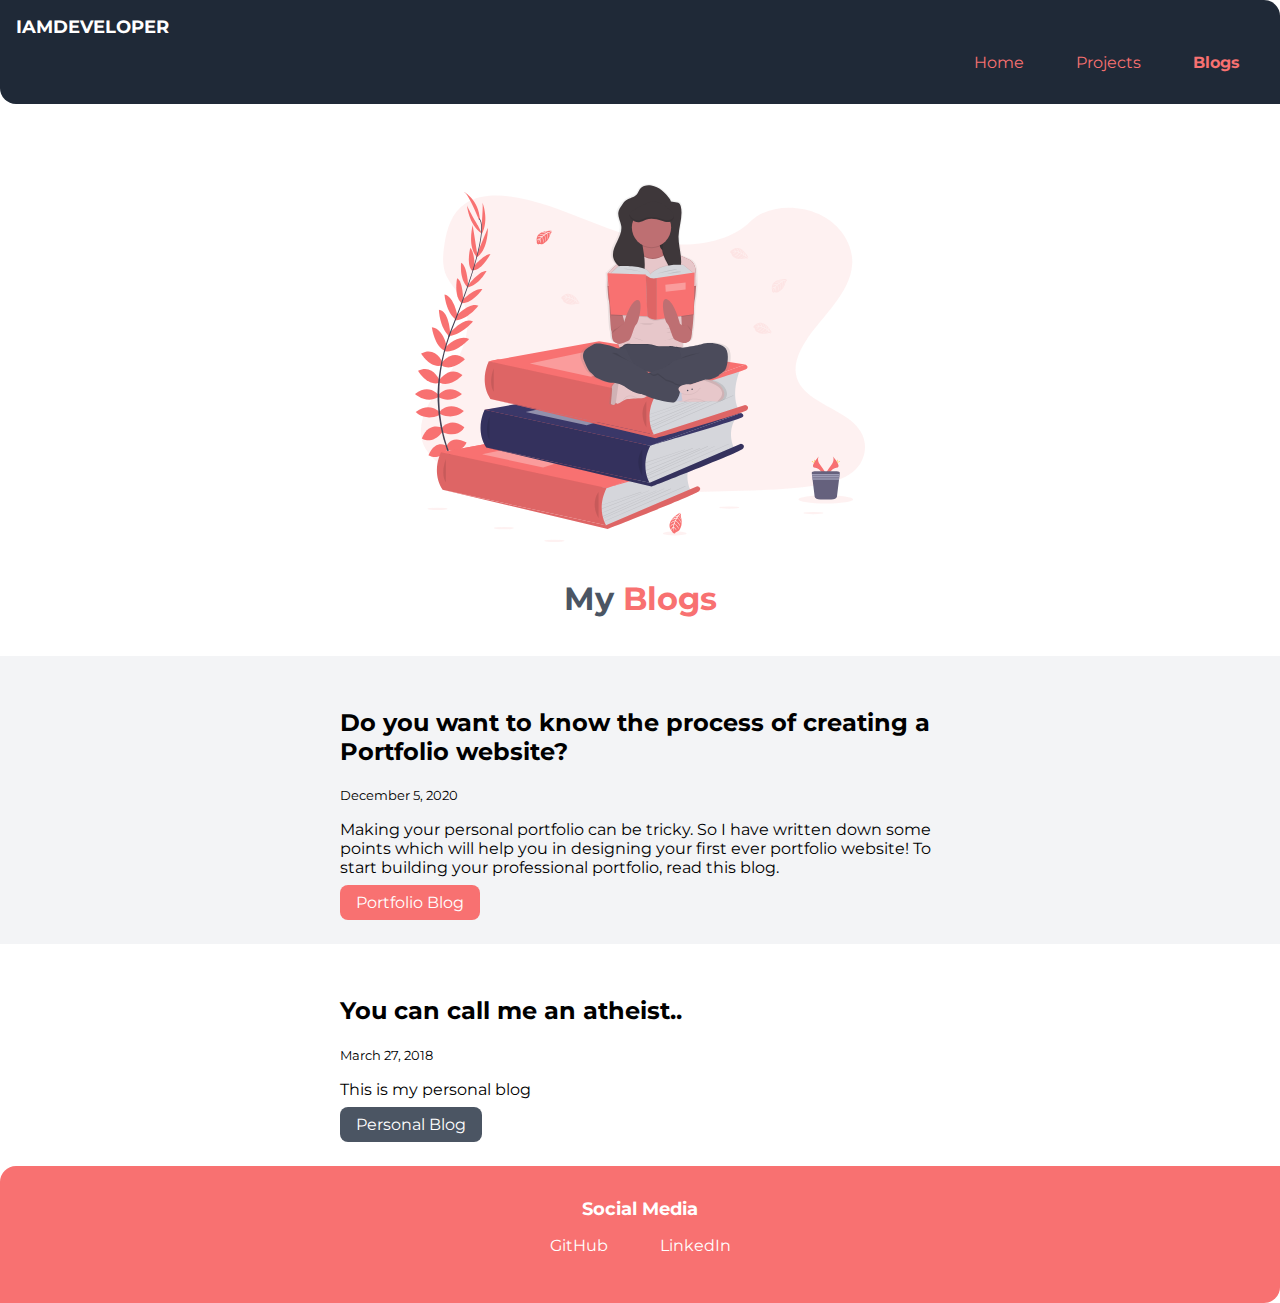
==== blogs.html @ bff173ba "corrected github link" ====
<!DOCTYPE html>
<html lang="en">

<head>
    <meta charset="UTF-8">
    <meta name="viewport" content="width=device-width, initial-scale=1.0">
    <title>Blogs | Madhushree Kunder</title>
    <link href="/styles.css" rel="stylesheet">

</head>

<body>
    <nav class="navigation container">
        <div class="nav-brand ">IAMDEVELOPER</div>
        <ul class="list-non-bullet align-to-right ">
            <li class="list-item-inline">
                <a class="link " href="/">Home</a>
            </li>
            <li class="list-item-inline">
                <a class="link" href="/projects.html">Projects</a>
            </li>
            <li class="list-item-inline">
                <a class="link link-active" href="/blogs.html">Blogs</a>
            </li>
        </ul>
    </nav>

    <header class="hero">
        <img class="hero-img" src="images/blog-image.svg" />
        <h1 class="hero-heading">My <span style="color: var(--primary-color)">Blogs</span>
        </h1>
    </header>


    <!-- <div class="container container-center">
        <h2 class="blog-header">Read Interesting Blogs here:</h2>
    </div> -->

    <section class="section ow">
        <div class="container container-center">
            <h2>Do you want to know the process of creating a Portfolio website?</h2>
            <small>December 5, 2020</small>
            <p>Making your personal portfolio can be tricky. So I have written down some points which will help you in designing your first ever portfolio website! To start building your professional portfolio, read this blog.</p>
            <a class=" link link-primary"
                href="https://madhushreekunder.hashnode.dev/do-you-know-the-process-of-creating-a-portfolio-website">Portfolio
                Blog</a>
        </div>
    </section>

    <section class="section ">
        <div class="container container-center">
            <h2>You can call me an atheist..</h2>
            <small>March 27, 2018</small>
            <p>This is my personal blog</p>
            <a class=" link link-third" href="https://madhushreekunder.wordpress.com/">Personal
                Blog</a>
        </div>
    </section>

    <footer class="footer">
        <div class="footer-header ">Social Media</div>
        <ul class="social-links list-non-bullet">
            <li class="list-item-inline"><a class="link" href="https://github.com/MadhushreeKunder/madhushree-kunder-portfolio">GitHub</a></li>
            <li class="list-item-inline"><a class="link"
                    href=https://www.linkedin.com/in/madhushree-kunder-5795951b1>LinkedIn</a></li>
            <!-- <li class="list-item-inline"><a class="link" href="/">linkedin</a></li> -->
        </ul>
    </footer>




</body>

</html>

<!--  1:58:25 -->
---- styles.css ----
@import url("https://fonts.googleapis.com/css2?family=Montserrat:wght@400;700&display=swap");

:root {
  --primary-color: #f87171;
  --secondary-color: #1f2937;
  --dark-gray: #4b5563;
  --light-gray: #f3f4f6;
}

.padding-medium{
  padding: 2rem 0rem;
}

/* background-color: #1F2937; */
body {
  font-family: "Montserrat", sans-serif;
  margin: 0px;
}

hr {
  margin: 2rem 0rem;
}

/** container **/
.container {
  padding-left: 1rem;
  padding-right: 1rem;
}

.container-center {
  max-width: 600px;
  margin: auto;
}

/**links**/
.link {
  text-decoration: none;
  padding: 0.5rem 1rem;
  box-sizing: border-box;
  /* margin-top: 5rem; */
}

.link-primary {
  background-color: var(--primary-color);
  border-radius: 0.5rem;
  color: white;
}

.link-secondary {
  color: var(--secondary-color);
  border-radius: 0.5rem;
  border: 3px solid var(--secondary-color);
}

.link-third{
  background-color: var(--dark-gray);
  border-radius: 0.5rem;
  color: white;
}

.link-last {
  border-radius: 0.5rem;
  border: 3px solid var(--primary-color);
  color: var(--primary-color)
}





/**lists**/

.list-non-bullet {
  list-style: none;
}

.list-item-inline {
  display: inline;
  padding: 0rem 0.5rem;
}

/** navigation **/

.navigation {
  background-color: var(--secondary-color);
  color: white;
  padding: 1rem;
  border-bottom-left-radius: 1rem;
  border-top-right-radius: 1rem;
}

.navigation .link {
  color: var(--primary-color);
}

.align-to-right {
  text-align: right;
}

.nav-brand {
  font-weight: bold;
  font-size: 1.1rem;
}

.link-active {
  font-weight: bold;
}

/** header **/

.hero {
  padding: 1rem;
  padding-top: 5rem;
}

.hero .hero-img {
  max-width: 450px;
  margin: auto;
  display: block;
}

.hero .hero-heading {
  padding-top: 1rem;
  text-align: center;
  color: var(--dark-gray);
}


/** sections **/

.section {
  padding: 2rem;
}

.section h1 {
  text-align: center;
}

.ow {
  background-color: var(--light-gray);
}

.blog-header{
  text-align: center;
}


/** footer **/

.footer {
  background-color: var(--primary-color);
  padding: 2rem 1rem;
  text-align: center;
  color: white;
  border-top-left-radius: 1rem;
  border-bottom-right-radius: 1rem;
}

.footer .link {
  color: white;
}

.footer ul {
  padding-inline-start: 0px;
}

.footer .footer-header{
  font-weight: bold;
  font-size: large;
}
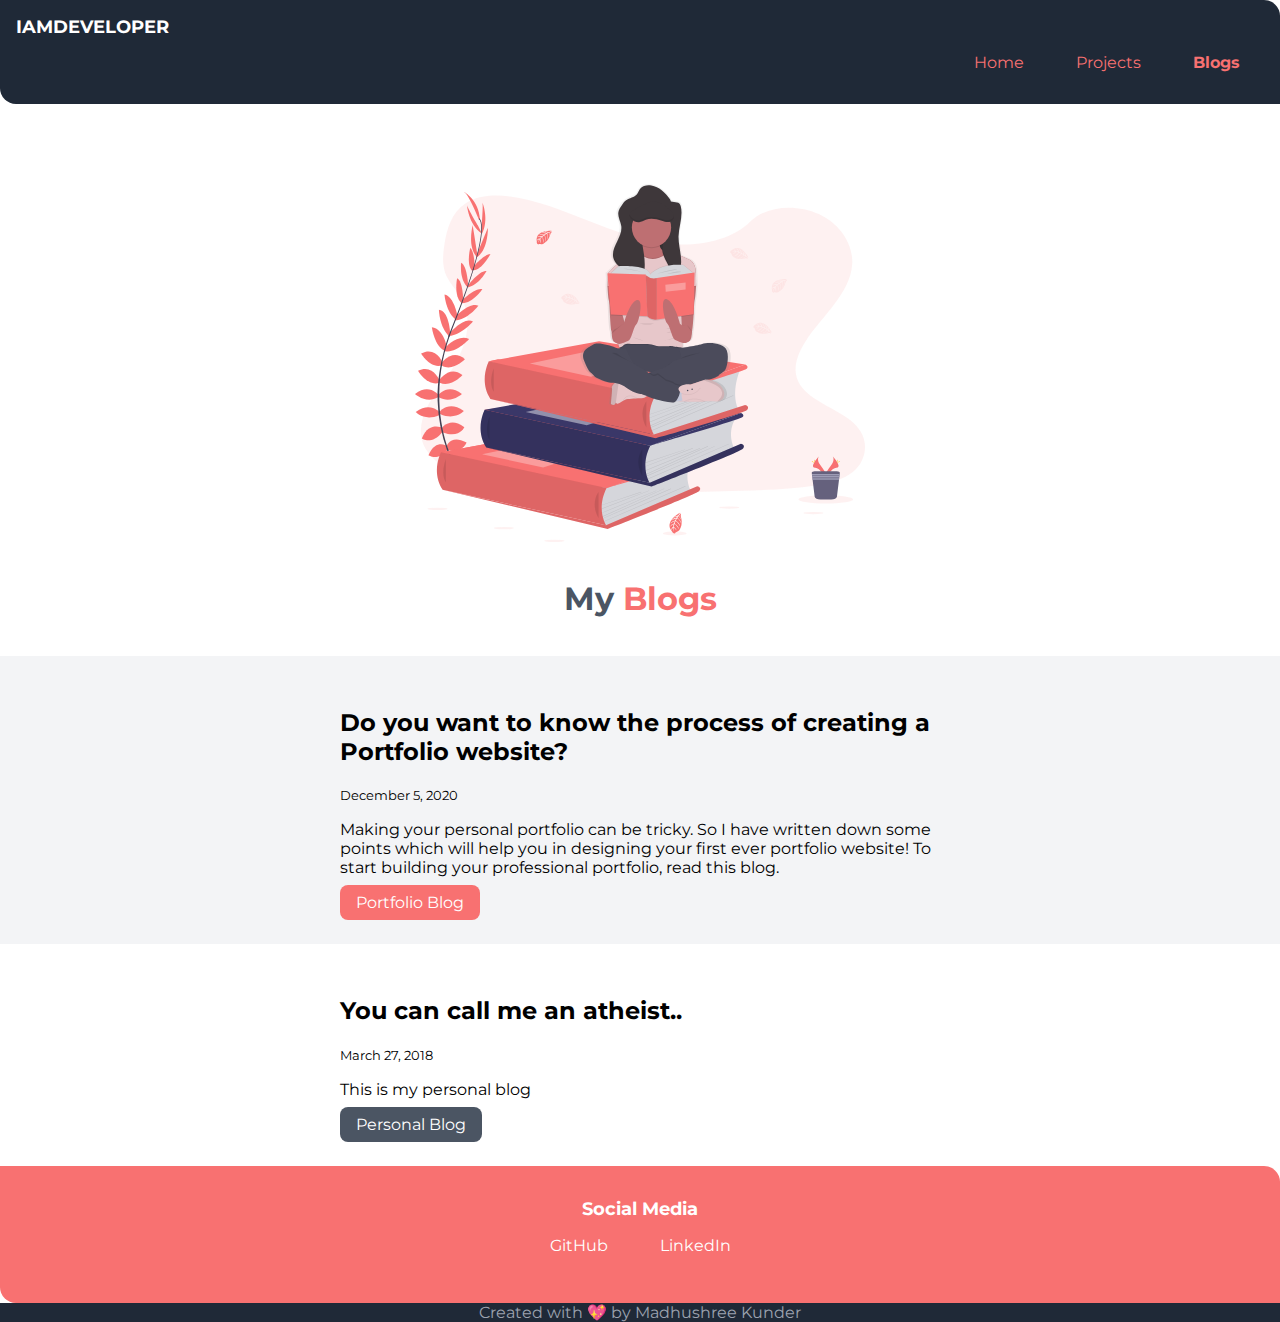
==== commit 1f264f9d: "added morse code project" ====
--- a/blogs.html
+++ b/blogs.html
@@ -71,6 +71,7 @@
 
 
 </body>
+<div id="last-line">Created with 💖 by Madhushree Kunder</div>
 
 </html>
 
--- a/styles.css
+++ b/styles.css
@@ -5,6 +5,7 @@
   --secondary-color: #1f2937;
   --dark-gray: #4b5563;
   --light-gray: #f3f4f6;
+  --gray: #9CA3AF;
 }
 
 .padding-medium{
@@ -152,8 +153,8 @@
   padding: 2rem 1rem;
   text-align: center;
   color: white;
-  border-top-left-radius: 1rem;
-  border-bottom-right-radius: 1rem;
+  border-top-right-radius: 1rem;
+  border-bottom-left-radius: 1rem;
 }
 
 .footer .link {
@@ -168,3 +169,9 @@
   font-weight: bold;
   font-size: large;
 }
+
+#last-line{
+  background-color: var(--secondary-color);
+  text-align: center;
+  color: var(--gray);
+}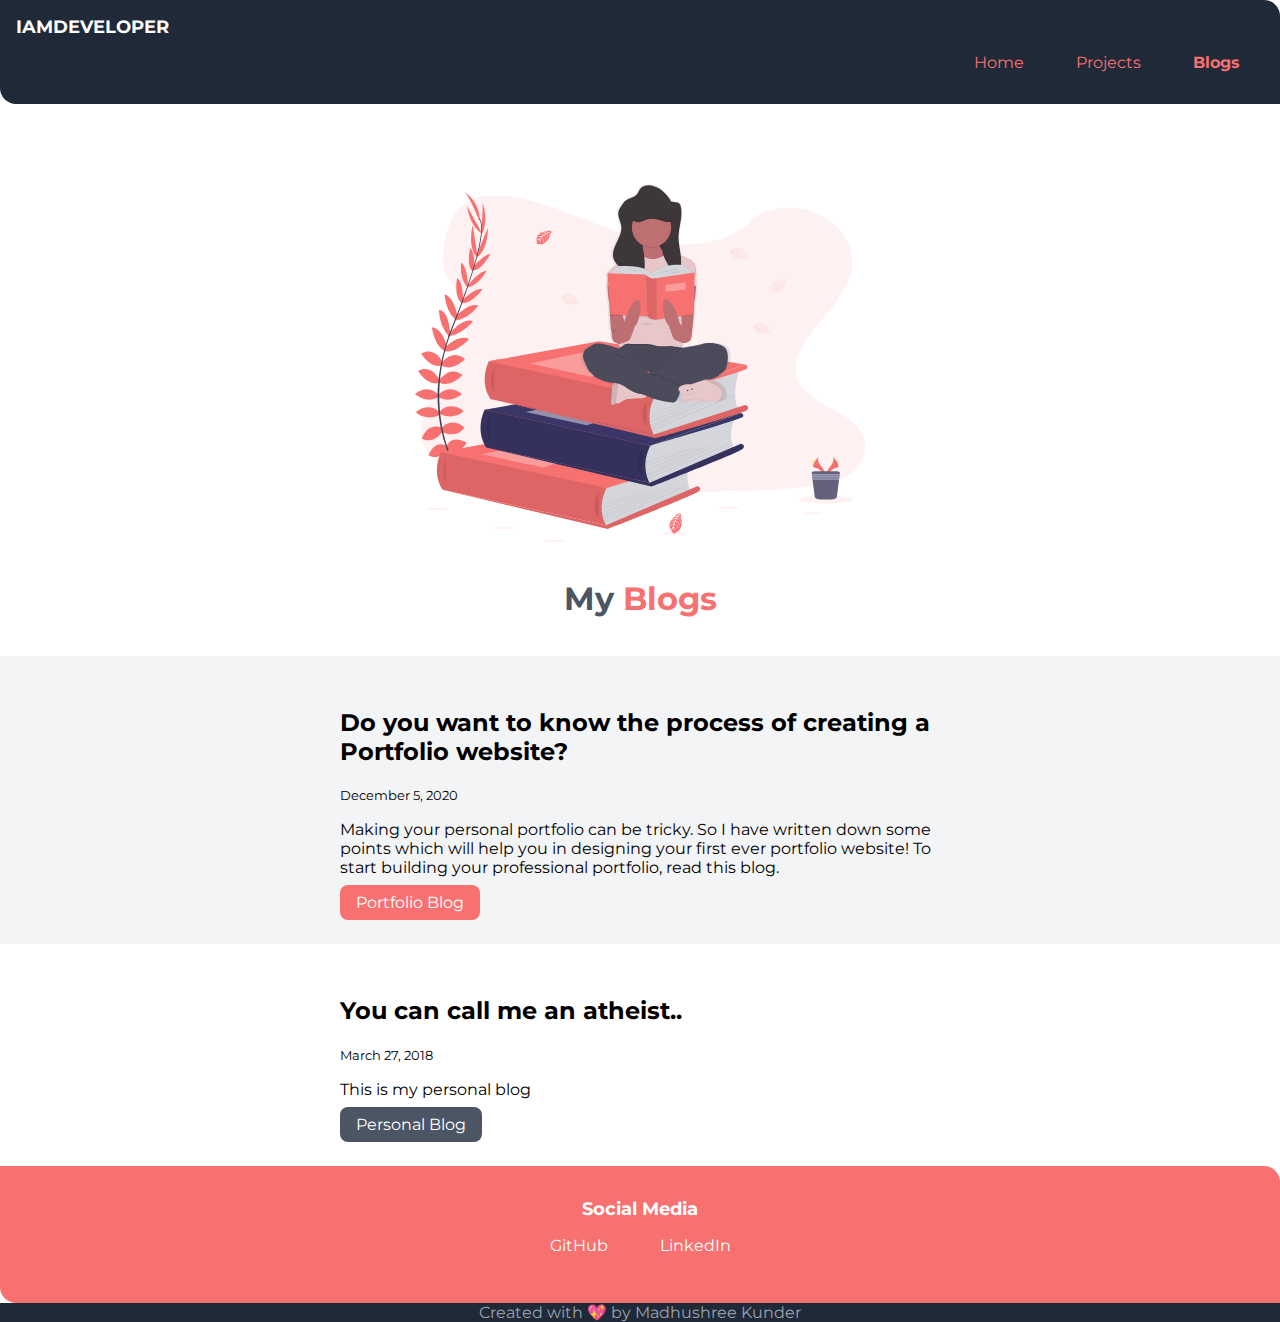
==== commit 6e10d84b: "styled buttons" ====
--- a/blogs.html
+++ b/blogs.html
@@ -6,6 +6,7 @@
     <meta name="viewport" content="width=device-width, initial-scale=1.0">
     <title>Blogs | Madhushree Kunder</title>
     <link href="/styles.css" rel="stylesheet">
+    <link href="images/me new4.png" rel="icon">
 
 </head>
 
@@ -41,7 +42,7 @@
             <h2>Do you want to know the process of creating a Portfolio website?</h2>
             <small>December 5, 2020</small>
             <p>Making your personal portfolio can be tricky. So I have written down some points which will help you in designing your first ever portfolio website! To start building your professional portfolio, read this blog.</p>
-            <a class=" link link-primary"
+            <a class=" link link-primary btn"
                 href="https://madhushreekunder.hashnode.dev/do-you-know-the-process-of-creating-a-portfolio-website">Portfolio
                 Blog</a>
         </div>
@@ -52,7 +53,7 @@
             <h2>You can call me an atheist..</h2>
             <small>March 27, 2018</small>
             <p>This is my personal blog</p>
-            <a class=" link link-third" href="https://madhushreekunder.wordpress.com/">Personal
+            <a class=" link link-third btn-2" href="https://madhushreekunder.wordpress.com/">Personal
                 Blog</a>
         </div>
     </section>
@@ -60,8 +61,8 @@
     <footer class="footer">
         <div class="footer-header ">Social Media</div>
         <ul class="social-links list-non-bullet">
-            <li class="list-item-inline"><a class="link" href="https://github.com/MadhushreeKunder/madhushree-kunder-portfolio">GitHub</a></li>
-            <li class="list-item-inline"><a class="link"
+            <li class="list-item-inline"><a class="link link-primary btn" href="https://github.com/MadhushreeKunder">GitHub</a></li>
+            <li class="list-item-inline"><a class="link link-primary btn"
                     href=https://www.linkedin.com/in/madhushree-kunder-5795951b1>LinkedIn</a></li>
             <!-- <li class="list-item-inline"><a class="link" href="/">linkedin</a></li> -->
         </ul>
@@ -74,5 +75,3 @@
 <div id="last-line">Created with 💖 by Madhushree Kunder</div>
 
 </html>
-
-<!--  1:58:25 -->--- a/styles.css
+++ b/styles.css
@@ -5,10 +5,13 @@
   --secondary-color: #1f2937;
   --dark-gray: #4b5563;
   --light-gray: #f3f4f6;
-  --gray: #9CA3AF;
+  --gray: #9ca3af;
+  --btn-click-color: #ef4444;
+  --btn-click-color-gray:#6B7280;
+  --width-break: 600px;
 }
 
-.padding-medium{
+.padding-medium {
   padding: 2rem 0rem;
 }
 
@@ -33,6 +36,13 @@
   margin: auto;
 }
 
+/* .container-center-two{
+  max-width: 850px;
+  margin:auto;
+} */
+
+/* this was to shorten the nav bar and footer but its bot looking good that way, change it in the future */
+
 /**links**/
 .link {
   text-decoration: none;
@@ -53,7 +63,7 @@
   border: 3px solid var(--secondary-color);
 }
 
-.link-third{
+.link-third {
   background-color: var(--dark-gray);
   border-radius: 0.5rem;
   color: white;
@@ -62,12 +72,24 @@
 .link-last {
   border-radius: 0.5rem;
   border: 3px solid var(--primary-color);
-  color: var(--primary-color)
+  color: var(--primary-color);
 }
 
+.link-active {
+  font-weight: bold;
+}
 
+.btn:active {
+  background-color: var(--btn-click-color);
+  box-shadow: 0 5px #666;
+  transform: translateY(4px);
+}
 
-
+.btn-2:active{
+  background-color: var(--btn-click-color-gray);
+  box-shadow: 0 5px #666;
+  transform: translateY(4px);
+}
 
 /**lists**/
 
@@ -103,10 +125,6 @@
   font-size: 1.1rem;
 }
 
-.link-active {
-  font-weight: bold;
-}
-
 /** header **/
 
 .hero {
@@ -115,6 +133,7 @@
 }
 
 .hero .hero-img {
+  width: 100%;
   max-width: 450px;
   margin: auto;
   display: block;
@@ -126,11 +145,12 @@
   color: var(--dark-gray);
 }
 
-
 /** sections **/
 
 .section {
   padding: 2rem;
+  /* max-width: var(--width-break);
+  margin: auto; */
 }
 
 .section h1 {
@@ -141,10 +161,9 @@
   background-color: var(--light-gray);
 }
 
-.blog-header{
+.blog-header {
   text-align: center;
 }
-
 
 /** footer **/
 
@@ -165,13 +184,13 @@
   padding-inline-start: 0px;
 }
 
-.footer .footer-header{
+.footer .footer-header {
   font-weight: bold;
   font-size: large;
 }
 
-#last-line{
+#last-line {
   background-color: var(--secondary-color);
   text-align: center;
   color: var(--gray);
-}+}
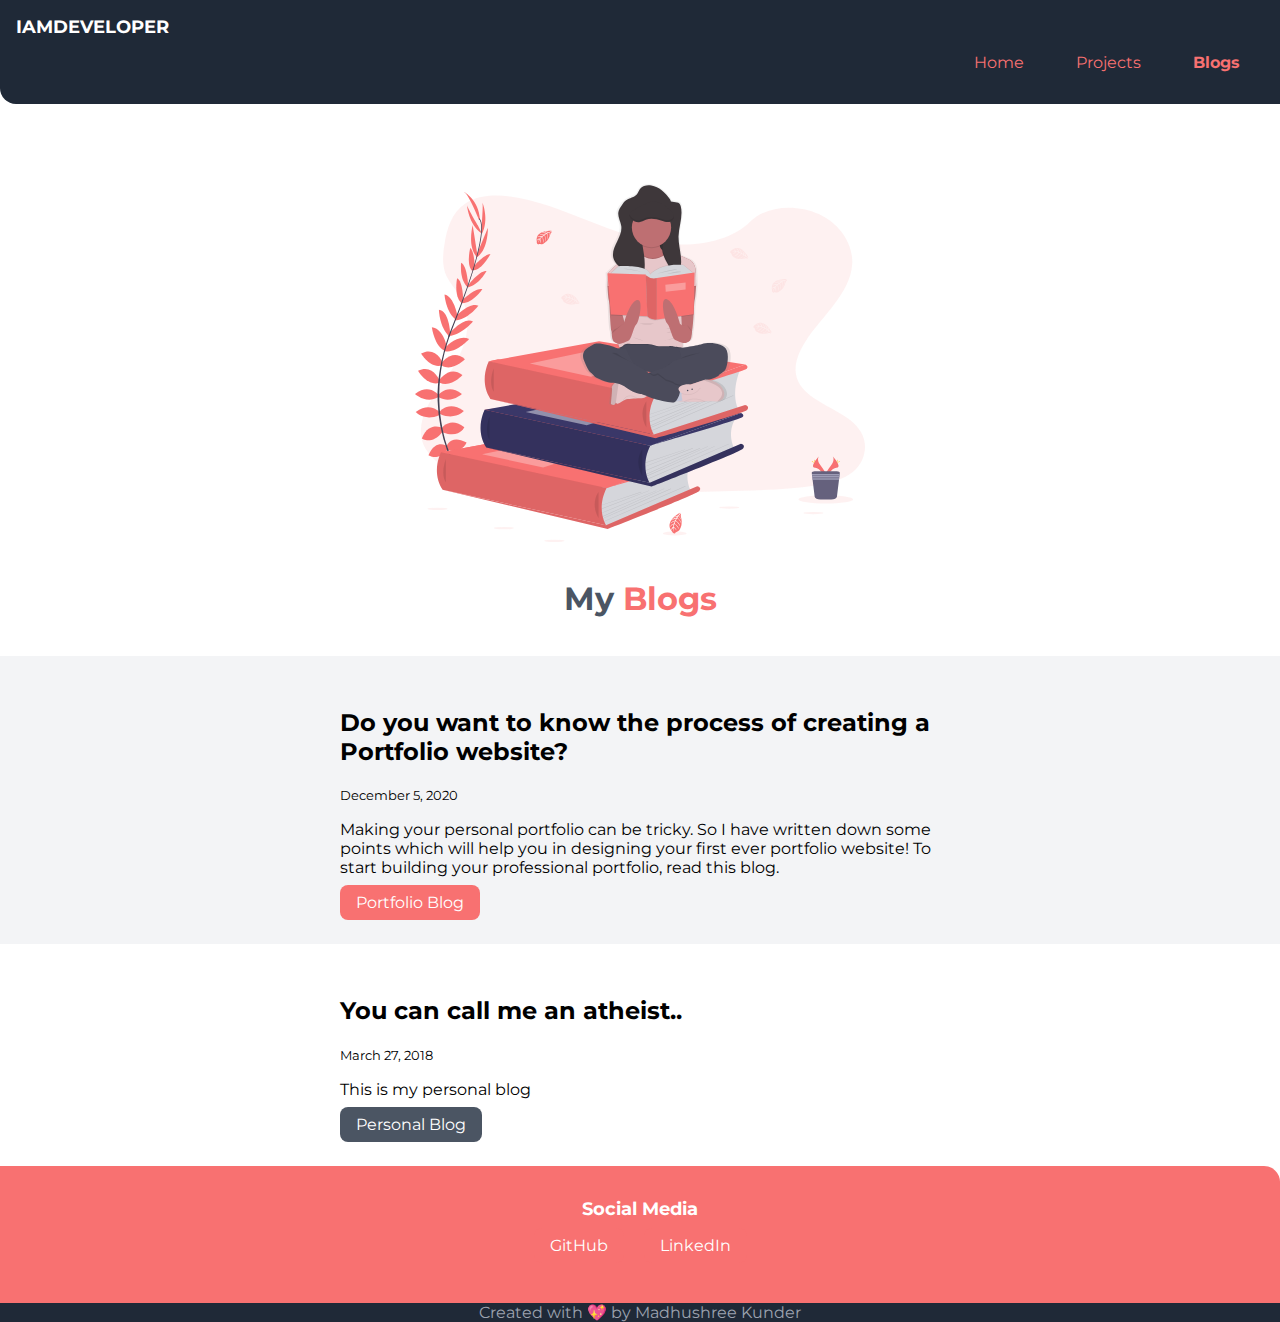
==== commit 5e59b548: "update:tab icon" ====
--- a/blogs.html
+++ b/blogs.html
@@ -6,7 +6,7 @@
     <meta name="viewport" content="width=device-width, initial-scale=1.0">
     <title>Blogs | Madhushree Kunder</title>
     <link href="/styles.css" rel="stylesheet">
-    <link href="images/me new4.png" rel="icon">
+    <link href="images/tab-icon-mk.png" rel="icon">
 
 </head>
 
--- a/styles.css
+++ b/styles.css
@@ -7,12 +7,12 @@
   --light-gray: #f3f4f6;
   --gray: #9ca3af;
   --btn-click-color: #ef4444;
-  --btn-click-color-gray:#6B7280;
+  --btn-click-color-gray: #6b7280;
   --width-break: 600px;
 }
 
 .padding-medium {
-  padding: 2rem 0rem;
+  padding: 2rem 2rem;
 }
 
 /* background-color: #1F2937; */
@@ -85,7 +85,7 @@
   transform: translateY(4px);
 }
 
-.btn-2:active{
+.btn-2:active {
   background-color: var(--btn-click-color-gray);
   box-shadow: 0 5px #666;
   transform: translateY(4px);
@@ -102,6 +102,10 @@
   padding: 0rem 0.5rem;
 }
 
+ol {
+  padding-inline-start: 20px;
+}
+
 /** navigation **/
 
 .navigation {
@@ -109,7 +113,7 @@
   color: white;
   padding: 1rem;
   border-bottom-left-radius: 1rem;
-  border-top-right-radius: 1rem;
+  /* border-top-right-radius: 1rem; */
 }
 
 .navigation .link {
@@ -173,7 +177,7 @@
   text-align: center;
   color: white;
   border-top-right-radius: 1rem;
-  border-bottom-left-radius: 1rem;
+  /* border-bottom-left-radius: 1rem; */
 }
 
 .footer .link {
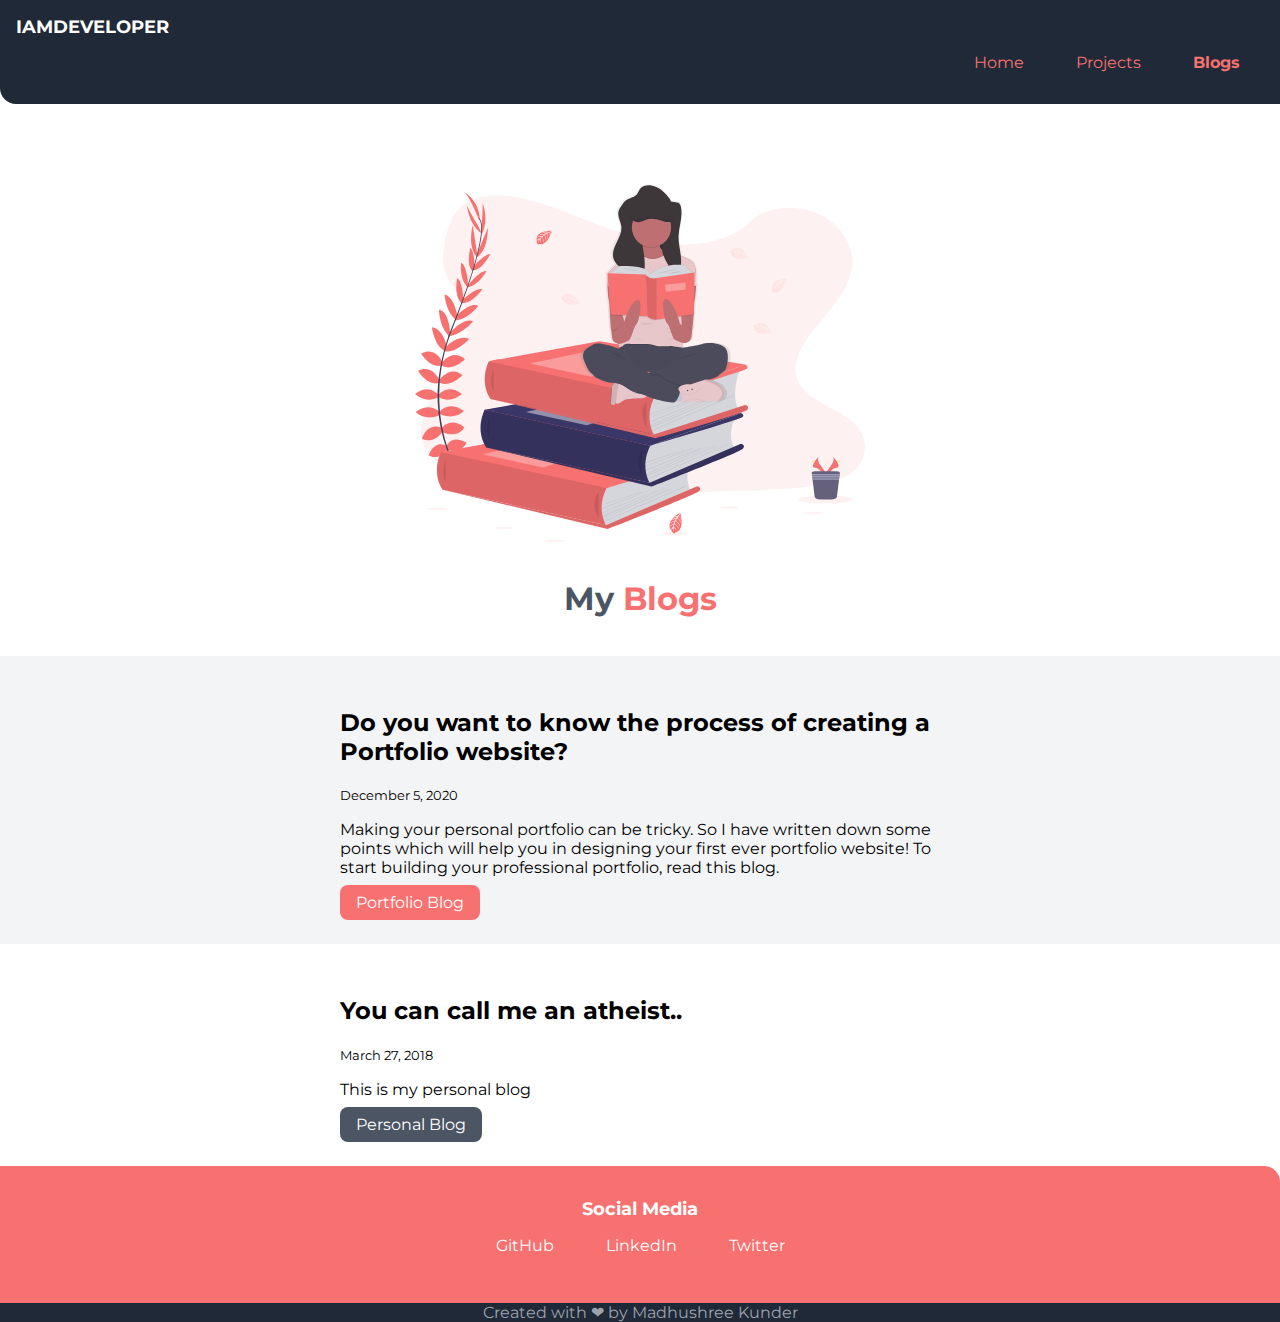
==== commit 469706fc: "added twitter link and last line emoji changed" ====
--- a/blogs.html
+++ b/blogs.html
@@ -41,7 +41,9 @@
         <div class="container container-center">
             <h2>Do you want to know the process of creating a Portfolio website?</h2>
             <small>December 5, 2020</small>
-            <p>Making your personal portfolio can be tricky. So I have written down some points which will help you in designing your first ever portfolio website! To start building your professional portfolio, read this blog.</p>
+            <p>Making your personal portfolio can be tricky. So I have written down some points which will help you in
+                designing your first ever portfolio website! To start building your professional portfolio, read this
+                blog.</p>
             <a class=" link link-primary btn"
                 href="https://madhushreekunder.hashnode.dev/do-you-know-the-process-of-creating-a-portfolio-website">Portfolio
                 Blog</a>
@@ -61,9 +63,13 @@
     <footer class="footer">
         <div class="footer-header ">Social Media</div>
         <ul class="social-links list-non-bullet">
-            <li class="list-item-inline"><a class="link link-primary btn" href="https://github.com/MadhushreeKunder">GitHub</a></li>
+            <li class="list-item-inline"><a class="link link-primary btn"
+                    href="https://github.com/MadhushreeKunder">GitHub</a></li>
             <li class="list-item-inline"><a class="link link-primary btn"
                     href=https://www.linkedin.com/in/madhushree-kunder-5795951b1>LinkedIn</a></li>
+            <li class="list-item-inline"><a class="link link-primary btn"
+                    href="https://twitter.com/Madhushree_K5">Twitter</a></li>
+
             <!-- <li class="list-item-inline"><a class="link" href="/">linkedin</a></li> -->
         </ul>
     </footer>
@@ -72,6 +78,6 @@
 
 
 </body>
-<div id="last-line">Created with 💖 by Madhushree Kunder</div>
+<div id="last-line">Created with ❤ by Madhushree Kunder</div>
 
-</html>
+</html>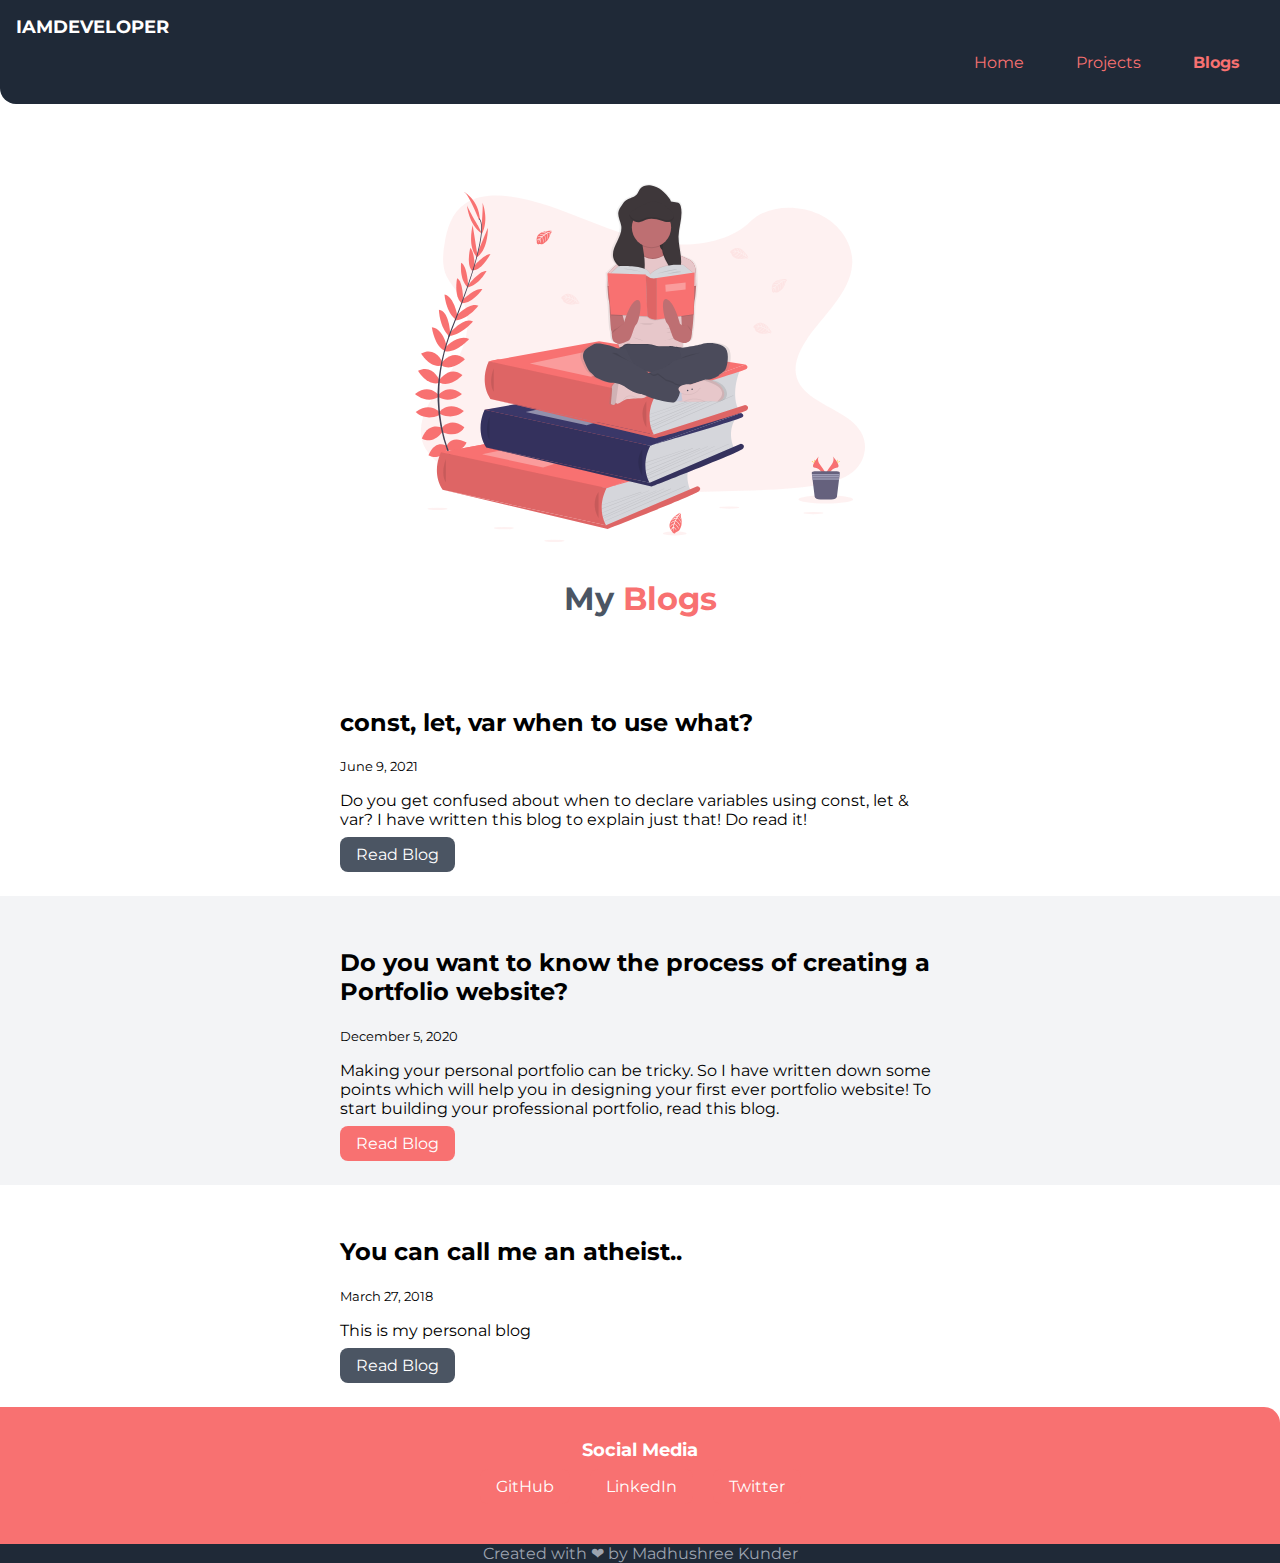
==== commit 5351a089: "Added const, let var blog in blogs section" ====
--- a/blogs.html
+++ b/blogs.html
@@ -37,6 +37,17 @@
         <h2 class="blog-header">Read Interesting Blogs here:</h2>
     </div> -->
 
+    <section class="section ">
+        <div class="container container-center">
+            <h2>const, let, var when to use what?</h2>
+            <small>June 9, 2021</small>
+            <p>Do you get confused about when to declare variables using const, let & var? I have written this blog to
+                explain just that! Do read it!</p>
+            <a class=" link link-third btn-2"
+                href="https://madhushreekunder.hashnode.dev/const-let-var-when-to-use-what">Read Blog</a>
+        </div>
+    </section>
+
     <section class="section ow">
         <div class="container container-center">
             <h2>Do you want to know the process of creating a Portfolio website?</h2>
@@ -45,7 +56,7 @@
                 designing your first ever portfolio website! To start building your professional portfolio, read this
                 blog.</p>
             <a class=" link link-primary btn"
-                href="https://madhushreekunder.hashnode.dev/do-you-know-the-process-of-creating-a-portfolio-website">Portfolio
+                href="https://madhushreekunder.hashnode.dev/do-you-know-the-process-of-creating-a-portfolio-website">Read
                 Blog</a>
         </div>
     </section>
@@ -55,7 +66,7 @@
             <h2>You can call me an atheist..</h2>
             <small>March 27, 2018</small>
             <p>This is my personal blog</p>
-            <a class=" link link-third btn-2" href="https://madhushreekunder.wordpress.com/">Personal
+            <a class=" link link-third btn-2" href="https://madhushreekunder.wordpress.com/">Read
                 Blog</a>
         </div>
     </section>
